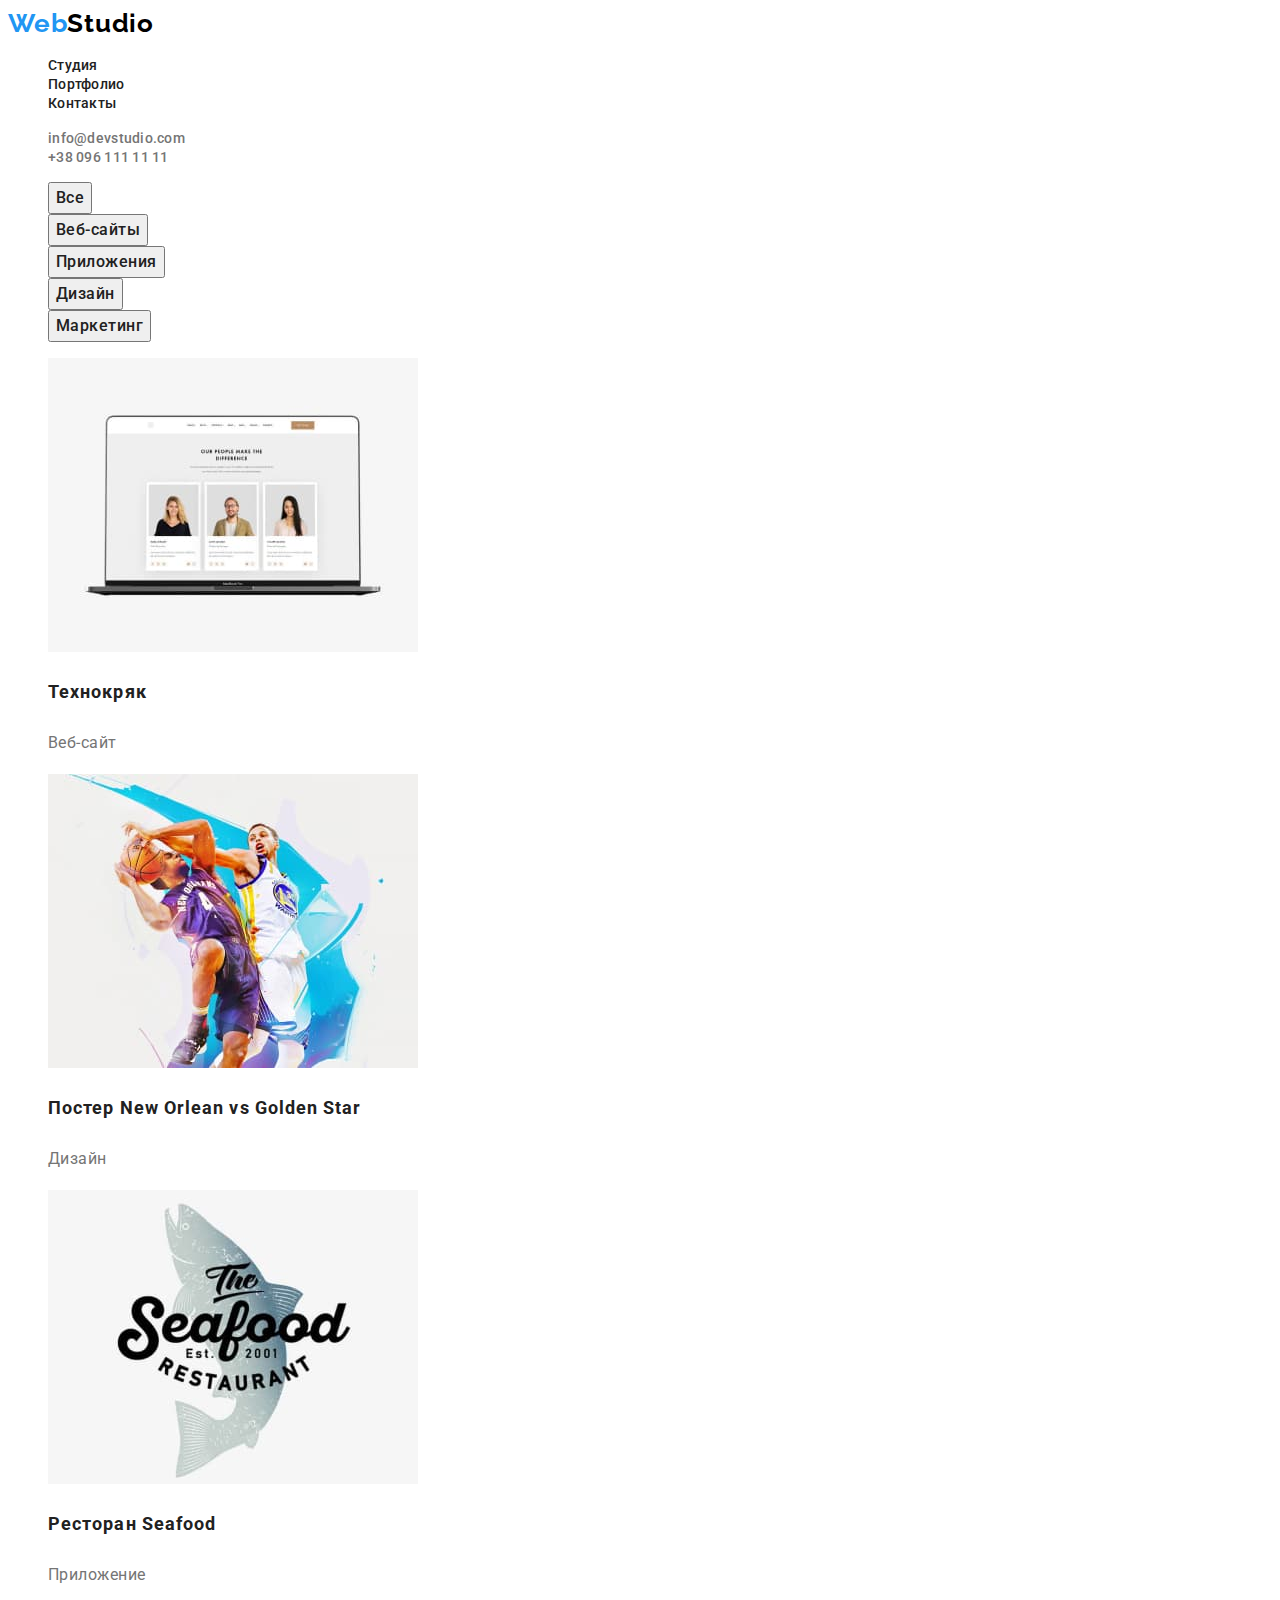
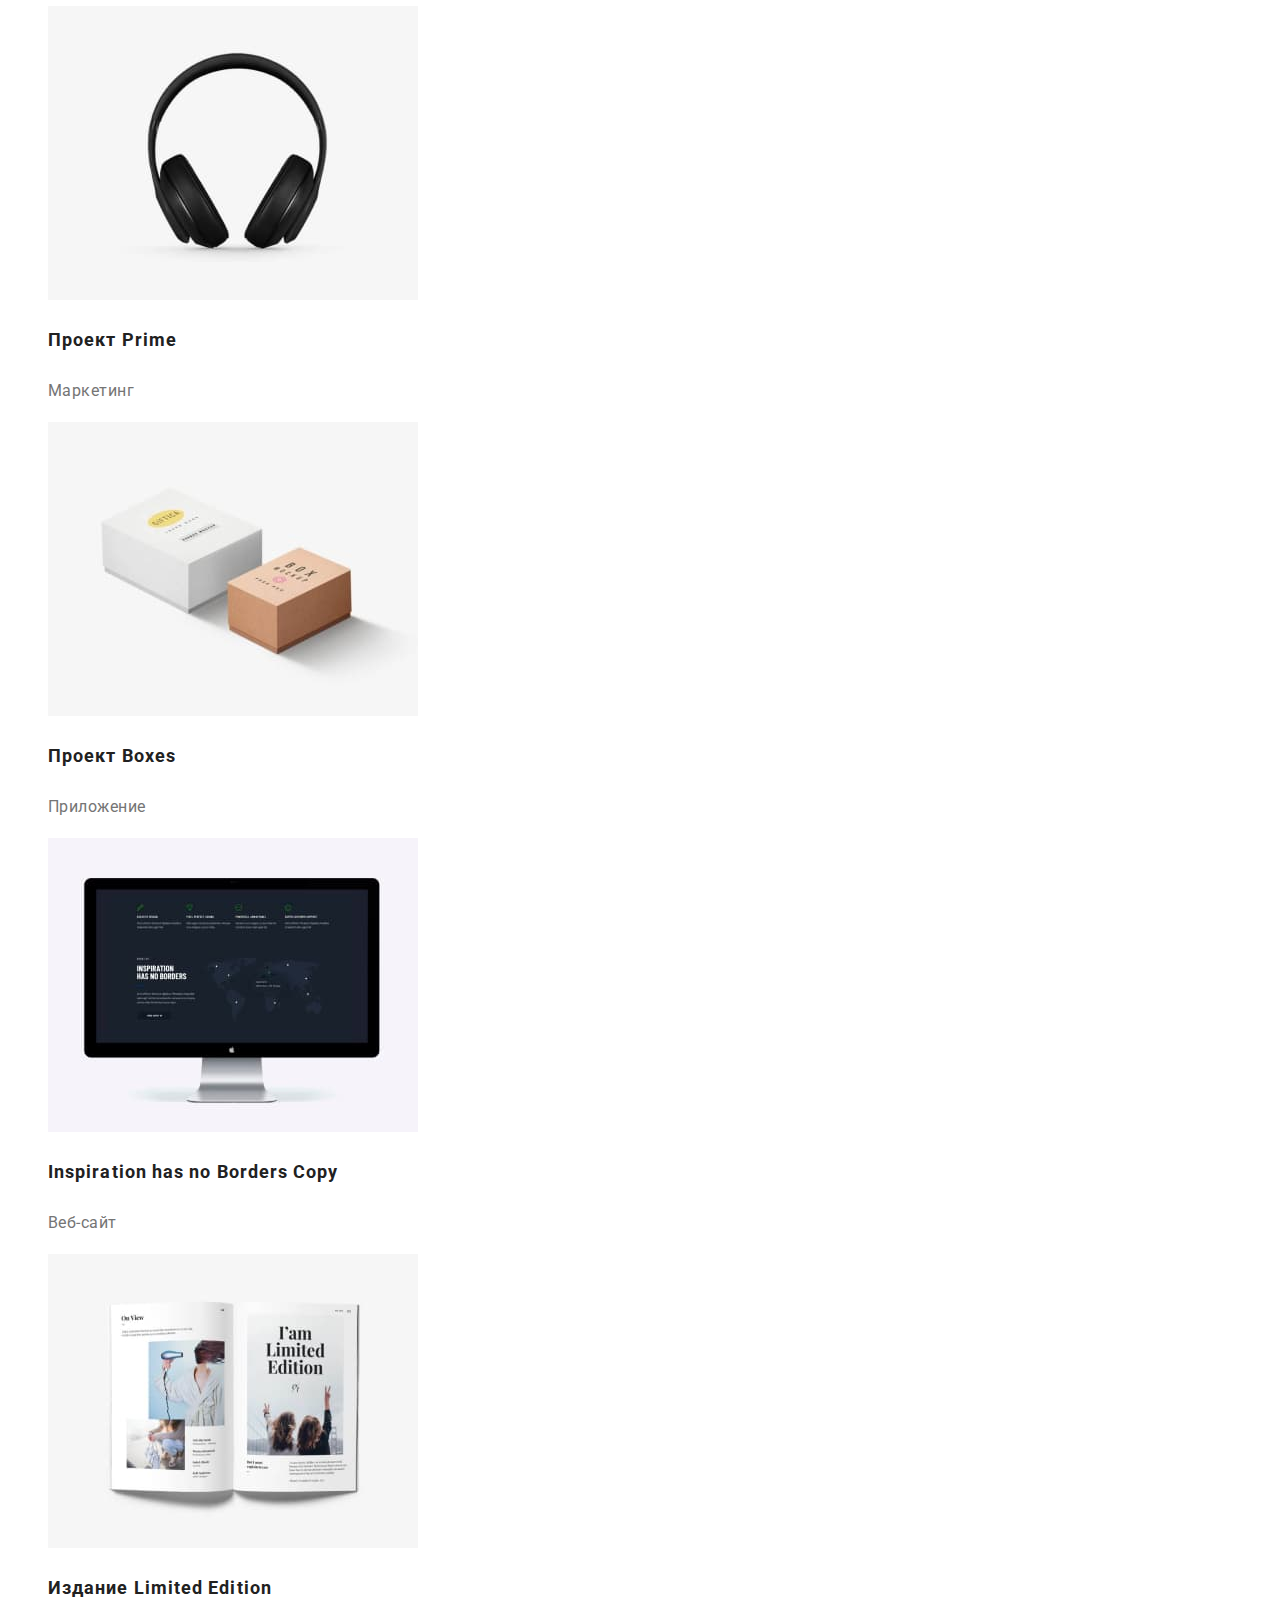
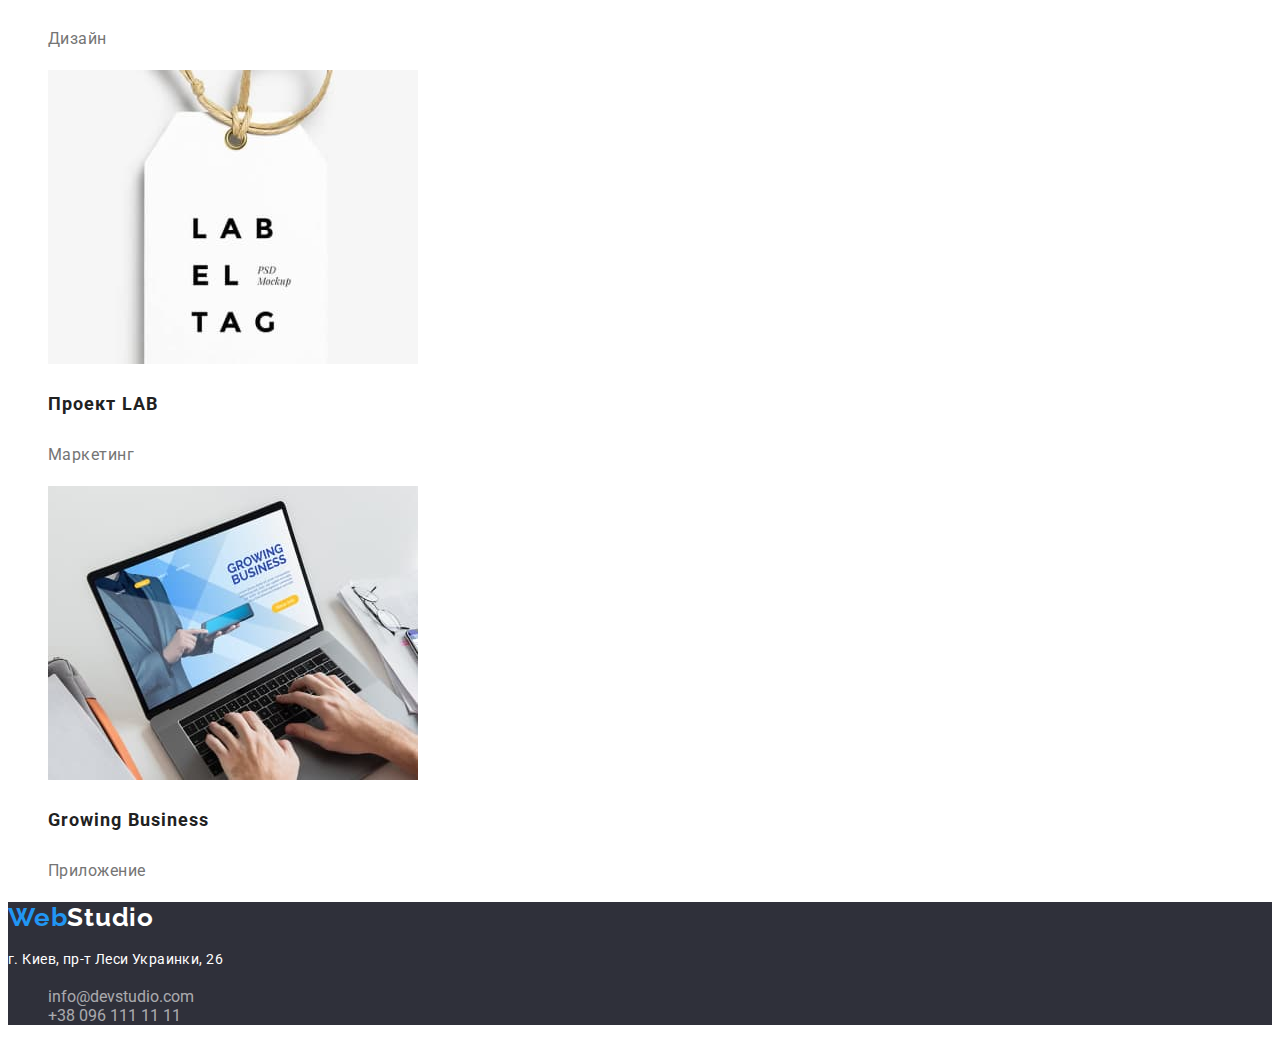
==== portfolio.html @ 9abdbed7 "ver. 1" ====
<!DOCTYPE html>
<html lang="ru">
  <head>
    <meta charset="UTF-8" />
    <meta http-equiv="X-UA-Compatible" content="IE=edge" />
    <meta name="viewport" content="width=device-width, initial-scale=1.0" />
    <title>Web Studio</title>
    <link rel="preconnect" href="https://fonts.googleapis.com" />
    <link rel="preconnect" href="https://fonts.gstatic.com" crossorigin />
    <link
      href="https://fonts.googleapis.com/css2?family=Raleway:wght@700&family=Roboto:wght@400;500;700;900&display=swap"
      rel="stylesheet"
    />
    <link rel="stylesheet" href="./css/style.css" />
  </head>
  <body>
    <!--Header-->
    <header>
      <!--Logo-->
      <a href="/index.html" class="logo-header-1"><span class="logo-header-2">Web</span>Studio</a>
      <!--Navigation-->
      <nav>
        <ul>
          <li>
            <a href="/index.html" class="navigation">Студия</a>
          </li>
          <li>
            <a href="/portfolio.html" class="navigation">Портфолио</a>
          </li>
          <li>
            <a href="" class="navigation">Контакты</a>
          </li>
        </ul>
      </nav>
      <!--Contacts-->
      <ul>
        <li>
          <a href="mailto:info@devstudio.com" class="navigation contacts">info@devstudio.com</a>
        </li>
        <li><a href="tel:+380961111111" class="navigation contacts">+38 096 111 11 11</a></li>
      </ul>
    </header>
    <!--Main section-->
    <main>
      <ul>
        <li><button type="button" class="portfolio-btn">Все</button></li>
        <li><button type="button" class="portfolio-btn">Веб-сайты</button></li>
        <li><button type="button" class="portfolio-btn">Приложения</button></li>
        <li><button type="button" class="portfolio-btn">Дизайн</button></li>
        <li><button type="button" class="portfolio-btn">Маркетинг</button></li>
      </ul>
      <ul>
        <li>
          <img src="/images/portfolio/img1.jpg" alt="" width="370" />
          <h3 class="portfolio-title">Технокряк</h3>
          <p class="portfolio-type">Веб-сайт</p>
        </li>
        <li>
          <img src="/images/portfolio/img2.jpg" alt="" width="370" />
          <h3 class="portfolio-title">Постер New Orlean vs Golden Star</h3>
          <p class="portfolio-type">Дизайн</p>
        </li>
        <li>
          <img src="/images/portfolio/img3.jpg" alt="" width="370" />
          <h3 class="portfolio-title">Ресторан Seafood</h3>
          <p class="portfolio-type">Приложение</p>
        </li>
        <li>
          <img src="/images/portfolio/img4.jpg" alt="" width="370" />
          <h3 class="portfolio-title">Проект Prime</h3>
          <p class="portfolio-type">Маркетинг</p>
        </li>
        <li>
          <img src="/images/portfolio/img5.jpg" alt="" width="370" />
          <h3 class="portfolio-title">Проект Boxes</h3>
          <p class="portfolio-type">Приложение</p>
        </li>
        <li>
          <img src="/images/portfolio/img6.jpg" alt="" width="370" />
          <h3 class="portfolio-title">Inspiration has no Borders Copy</h3>
          <p class="portfolio-type">Веб-сайт</p>
        </li>
        <li>
          <img src="/images/portfolio/img7.jpg" alt="" width="370" />
          <h3 class="portfolio-title">Издание Limited Edition</h3>
          <p class="portfolio-type">Дизайн</p>
        </li>
        <li>
          <img src="/images/portfolio/img8.jpg" alt="" width="370" />
          <h3 class="portfolio-title">Проект LAB</h3>
          <p class="portfolio-type">Маркетинг</p>
        </li>
        <li>
          <img src="/images/portfolio/img9.jpg" alt="" width="370" />
          <h3 class="portfolio-title">Growing Business</h3>
          <p class="portfolio-type">Приложение</p>
        </li>
      </ul>
    </main>
    <!--Footer-->
    <footer>
      <a href="/index.html" class="logo-footer-1"> <span class="logo-footer-2">Web</span>Studio </a>
      <address>
        <p class="adress">г. Киев, пр-т Леси Украинки, 26</p>
        <ul>
          <li>
            <a href="mailto:info@devstudio.com" class="adress-contacts">info@devstudio.com</a>
          </li>
          <li><a href="tel:+380961111111" class="adress-contacts">+38 096 111 11 11</a></li>
        </ul>
      </address>
    </footer>
  </body>
</html>
---- css/style.css ----
:root {
  --body-main-color: #212121;
  --footer-background-color: #2f303a;
  --logo-color-1: #000000;
  --logo-color-2: #2196f3;
  --logo-color-3: #ffffff;
  --header-hover-color: #2196f3;
  --contacts-color: #757575;
  --hero-background-color: #2f303a;
  --hero-title-color: #ffffff;
  --hero-btn-color: #ffffff;
  --hero-btn-background-color: #2196f3;
  --skills-description-color: #757575;
  --command-position-color: #757575;
  --portfolio-btn-hover-color: #ffffff;
  --portfolio-btn-background-color: #2196f3;
  --portfolio-type-color: #757575;
  --adress-color: #ffffff;
  --adress-contacts-color: rgba(255, 255, 255, 0.6);
}

body {
  font-family: 'Roboto', sans-serif;
  color: var(--body-main-color);
}

footer {
  background-color: var(--footer-background-color);
}

a {
  text-decoration: none;
  color: inherit;
}

li {
  list-style-type: none;
}

/*--------------------------header--------------------------*/

.logo-header-1,
.logo-header-2 {
  font-family: Raleway;
  font-weight: 700;
  font-size: 26px;
  line-height: calc(31 / 26);
  letter-spacing: 0.03em;
}

.logo-header-1 {
  color: var(--logo-color-1);
}

.logo-header-2 {
  color: var(--logo-color-2);
}

.navigation {
  font-family: Roboto;
  font-weight: 500;
  font-size: 14px;
  line-height: calc(16 / 14);
  letter-spacing: 0.02em;
}

.navigation:hover,
.navigation:focus,
.contacts {
  color: var(--header-hover-color);
}

.contacts {
  color: var(--contacts-color);
}

/*--------------------------hero-section--------------------------*/

.hero-section {
  background-color: var(--hero-background-color);
}

.hero-title {
  font-weight: 900;
  font-size: 44px;
  line-height: calc(60 / 44);
  text-align: center;
  letter-spacing: 0.06em;
  text-transform: uppercase;
  color: var(--hero-title-color);
}

.hero-btn {
  cursor: pointer;
  font-family: inherit;
  font-weight: 700;
  font-size: 16px;
  line-height: calc(30 / 16);
  align-items: center;
  text-align: center;
  letter-spacing: 0.06em;
  background-color: var(--hero-btn-background-color);
  color: var(--hero-btn-color);
}

.skills-title {
  font-size: 14px;
  line-height: calc(16 / 14);
  letter-spacing: 0.03em;
  text-transform: uppercase;
}

.skills-description {
  font-size: 14px;
  line-height: calc(24 / 14);
  letter-spacing: 0.03em;
  color: var(--skills-description-color);
}

.description-title {
  font-size: 36px;
  line-height: calc(42 / 36);
  text-align: center;
  letter-spacing: 0.03em;
}

.command-title {
  font-size: 36px;
  line-height: calc(42 / 36);
  text-align: center;
  letter-spacing: 0.03em;
}

.command-name {
  font-weight: 500;
  font-size: 16px;
  line-height: calc(19 / 16);
  text-align: center;
  letter-spacing: 0.03em;
}

.command-position {
  font-size: 16px;
  line-height: calc(19 / 16);
  text-align: center;
  letter-spacing: 0.03em;
  color: var(--command-position-color);
}

/*--------------------------portfolio--------------------------*/

.portfolio-btn {
  font-family: inherit;
  font-weight: 500;
  font-size: 16px;
  line-height: calc(26 / 16);
  text-align: center;
  letter-spacing: 0.03em;
  color: inherit;
}

.portfolio-btn:focus,
.portfolio-btn:hover {
  cursor: pointer;
  background-color: var(--portfolio-btn-background-color);
  color: var(--portfolio-btn-hover-color);
}

.portfolio-title {
  font-size: 18px;
  line-height: calc(36 / 18);
  letter-spacing: 0.06em;
}

.portfolio-type {
  font-size: 16px;
  line-height: calc(30 / 16);
  letter-spacing: 0.03em;
  color: var(--portfolio-type-color);
}

/*--------------------------footer--------------------------*/

.logo-footer-1,
.logo-footer-2 {
  font-family: Raleway;
  font-weight: 700;
  font-size: 26px;
  line-height: calc(31 / 26);
  letter-spacing: 0.03em;
}

.logo-footer-1 {
  color: var(--logo-color-3);
}

.logo-footer-2 {
  color: var(--logo-color-2);
}
.adress {
  font-family: Roboto;
  font-style: normal;
  font-size: 14px;
  line-height: calc(24 / 14);
  letter-spacing: 0.03em;
  color: var(--adress-color);
}

.adress-contacts {
  font-style: normal;
  color: var(--adress-contacts-color);
}
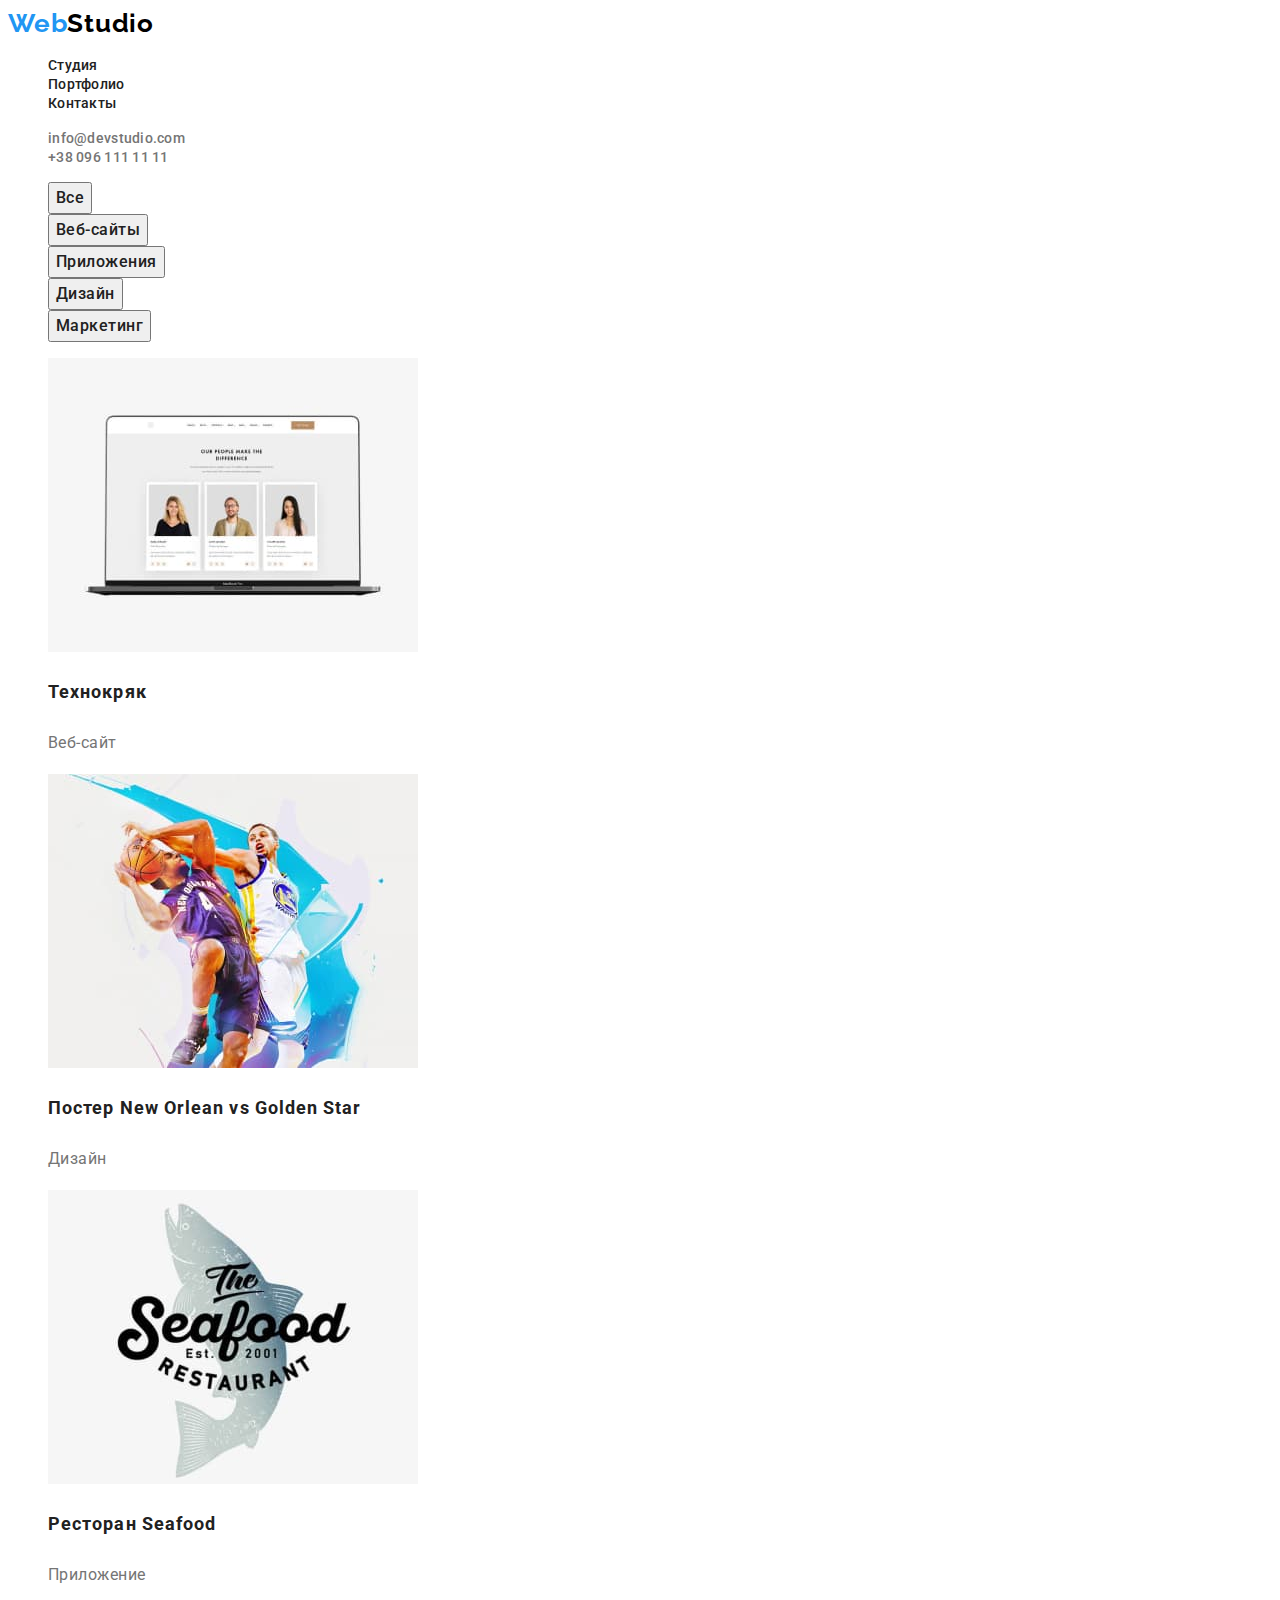
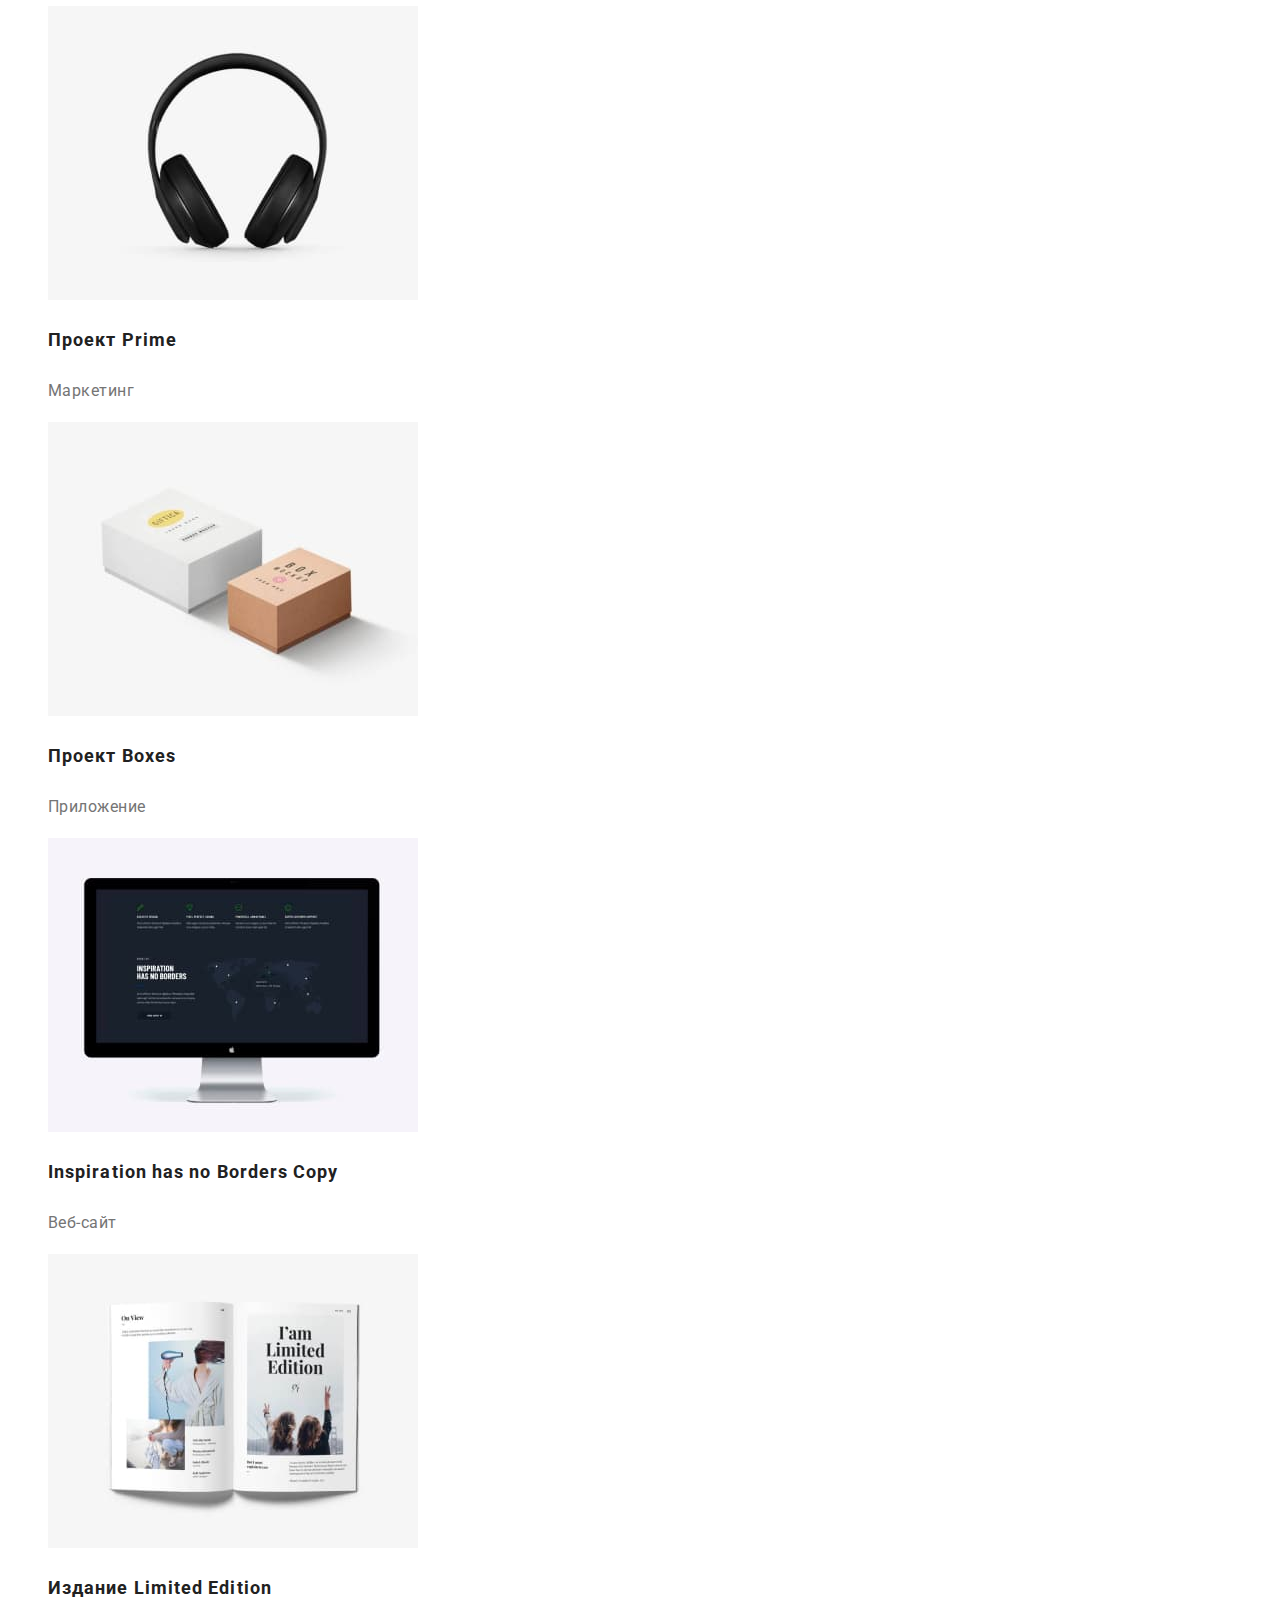
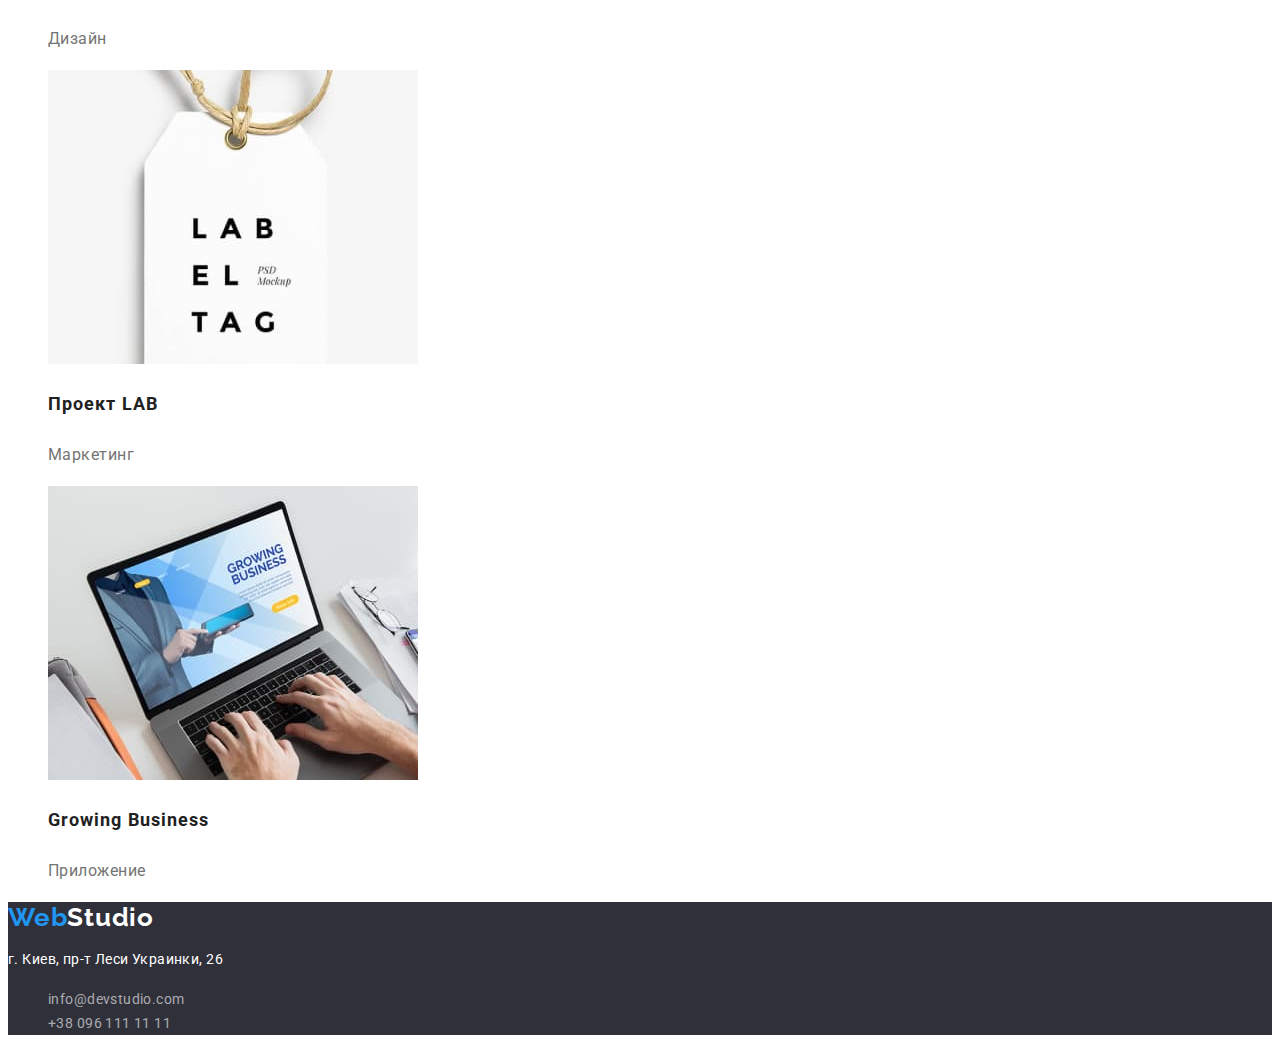
==== commit 06cb93d6: "fix footer style, portfolio section" ====
--- a/portfolio.html
+++ b/portfolio.html
@@ -17,15 +17,15 @@
     <!--Header-->
     <header>
       <!--Logo-->
-      <a href="/index.html" class="logo-header-1"><span class="logo-header-2">Web</span>Studio</a>
+      <a href="./index.html" class="logo-header-1"><span class="logo-header-2">Web</span>Studio</a>
       <!--Navigation-->
       <nav>
         <ul>
           <li>
-            <a href="/index.html" class="navigation">Студия</a>
+            <a href="./index.html" class="navigation">Студия</a>
           </li>
           <li>
-            <a href="/portfolio.html" class="navigation">Портфолио</a>
+            <a href="./portfolio.html" class="navigation">Портфолио</a>
           </li>
           <li>
             <a href="" class="navigation">Контакты</a>
@@ -42,64 +42,71 @@
     </header>
     <!--Main section-->
     <main>
-      <ul>
-        <li><button type="button" class="portfolio-btn">Все</button></li>
-        <li><button type="button" class="portfolio-btn">Веб-сайты</button></li>
-        <li><button type="button" class="portfolio-btn">Приложения</button></li>
-        <li><button type="button" class="portfolio-btn">Дизайн</button></li>
-        <li><button type="button" class="portfolio-btn">Маркетинг</button></li>
-      </ul>
-      <ul>
-        <li>
-          <img src="/images/portfolio/img1.jpg" alt="" width="370" />
-          <h3 class="portfolio-title">Технокряк</h3>
-          <p class="portfolio-type">Веб-сайт</p>
-        </li>
-        <li>
-          <img src="/images/portfolio/img2.jpg" alt="" width="370" />
-          <h3 class="portfolio-title">Постер New Orlean vs Golden Star</h3>
-          <p class="portfolio-type">Дизайн</p>
-        </li>
-        <li>
-          <img src="/images/portfolio/img3.jpg" alt="" width="370" />
-          <h3 class="portfolio-title">Ресторан Seafood</h3>
-          <p class="portfolio-type">Приложение</p>
-        </li>
-        <li>
-          <img src="/images/portfolio/img4.jpg" alt="" width="370" />
-          <h3 class="portfolio-title">Проект Prime</h3>
-          <p class="portfolio-type">Маркетинг</p>
-        </li>
-        <li>
-          <img src="/images/portfolio/img5.jpg" alt="" width="370" />
-          <h3 class="portfolio-title">Проект Boxes</h3>
-          <p class="portfolio-type">Приложение</p>
-        </li>
-        <li>
-          <img src="/images/portfolio/img6.jpg" alt="" width="370" />
-          <h3 class="portfolio-title">Inspiration has no Borders Copy</h3>
-          <p class="portfolio-type">Веб-сайт</p>
-        </li>
-        <li>
-          <img src="/images/portfolio/img7.jpg" alt="" width="370" />
-          <h3 class="portfolio-title">Издание Limited Edition</h3>
-          <p class="portfolio-type">Дизайн</p>
-        </li>
-        <li>
-          <img src="/images/portfolio/img8.jpg" alt="" width="370" />
-          <h3 class="portfolio-title">Проект LAB</h3>
-          <p class="portfolio-type">Маркетинг</p>
-        </li>
-        <li>
-          <img src="/images/portfolio/img9.jpg" alt="" width="370" />
-          <h3 class="portfolio-title">Growing Business</h3>
-          <p class="portfolio-type">Приложение</p>
-        </li>
-      </ul>
+      <section class="portfolio-navigation-section">
+        <h2>Portfolio navigation section</h2>
+        <ul>
+          <li><button type="button" class="portfolio-btn">Все</button></li>
+          <li><button type="button" class="portfolio-btn">Веб-сайты</button></li>
+          <li><button type="button" class="portfolio-btn">Приложения</button></li>
+          <li><button type="button" class="portfolio-btn">Дизайн</button></li>
+          <li><button type="button" class="portfolio-btn">Маркетинг</button></li>
+        </ul>
+      </section>
+      <section class="portfolio-elements-section">
+        <ul>
+          <li>
+            <img src="./images/portfolio/img1.jpg" alt="" width="370" />
+            <h3 class="portfolio-title">Технокряк</h3>
+            <p class="portfolio-type">Веб-сайт</p>
+          </li>
+          <li>
+            <img src="./images/portfolio/img2.jpg" alt="" width="370" />
+            <h3 class="portfolio-title">Постер New Orlean vs Golden Star</h3>
+            <p class="portfolio-type">Дизайн</p>
+          </li>
+          <li>
+            <img src="./images/portfolio/img3.jpg" alt="" width="370" />
+            <h3 class="portfolio-title">Ресторан Seafood</h3>
+            <p class="portfolio-type">Приложение</p>
+          </li>
+          <li>
+            <img src="./images/portfolio/img4.jpg" alt="" width="370" />
+            <h3 class="portfolio-title">Проект Prime</h3>
+            <p class="portfolio-type">Маркетинг</p>
+          </li>
+          <li>
+            <img src="./images/portfolio/img5.jpg" alt="" width="370" />
+            <h3 class="portfolio-title">Проект Boxes</h3>
+            <p class="portfolio-type">Приложение</p>
+          </li>
+          <li>
+            <img src="./images/portfolio/img6.jpg" alt="" width="370" />
+            <h3 class="portfolio-title">Inspiration has no Borders Copy</h3>
+            <p class="portfolio-type">Веб-сайт</p>
+          </li>
+          <li>
+            <img src="./images/portfolio/img7.jpg" alt="" width="370" />
+            <h3 class="portfolio-title">Издание Limited Edition</h3>
+            <p class="portfolio-type">Дизайн</p>
+          </li>
+          <li>
+            <img src="./images/portfolio/img8.jpg" alt="" width="370" />
+            <h3 class="portfolio-title">Проект LAB</h3>
+            <p class="portfolio-type">Маркетинг</p>
+          </li>
+          <li>
+            <img src="./images/portfolio/img9.jpg" alt="" width="370" />
+            <h3 class="portfolio-title">Growing Business</h3>
+            <p class="portfolio-type">Приложение</p>
+          </li>
+        </ul>
+      </section>
     </main>
     <!--Footer-->
     <footer>
-      <a href="/index.html" class="logo-footer-1"> <span class="logo-footer-2">Web</span>Studio </a>
+      <a href="./index.html" class="logo-footer-1">
+        <span class="logo-footer-2">Web</span>Studio
+      </a>
       <address>
         <p class="adress">г. Киев, пр-т Леси Украинки, 26</p>
         <ul>
--- a/css/style.css
+++ b/css/style.css
@@ -148,7 +148,9 @@
 }
 
 /*--------------------------portfolio--------------------------*/
-
+.portfolio-navigation-section > h2 {
+  display: none;
+}
 .portfolio-btn {
   font-family: inherit;
   font-weight: 500;
@@ -198,7 +200,7 @@
   color: var(--logo-color-2);
 }
 .adress {
-  font-family: Roboto;
+  font-family: 'Roboto', sans-serif;
   font-style: normal;
   font-size: 14px;
   line-height: calc(24 / 14);
@@ -208,5 +210,8 @@
 
 .adress-contacts {
   font-style: normal;
+  font-size: 14px;
+  line-height: calc(24 / 14);
+  letter-spacing: 0.03em;
   color: var(--adress-contacts-color);
 }
